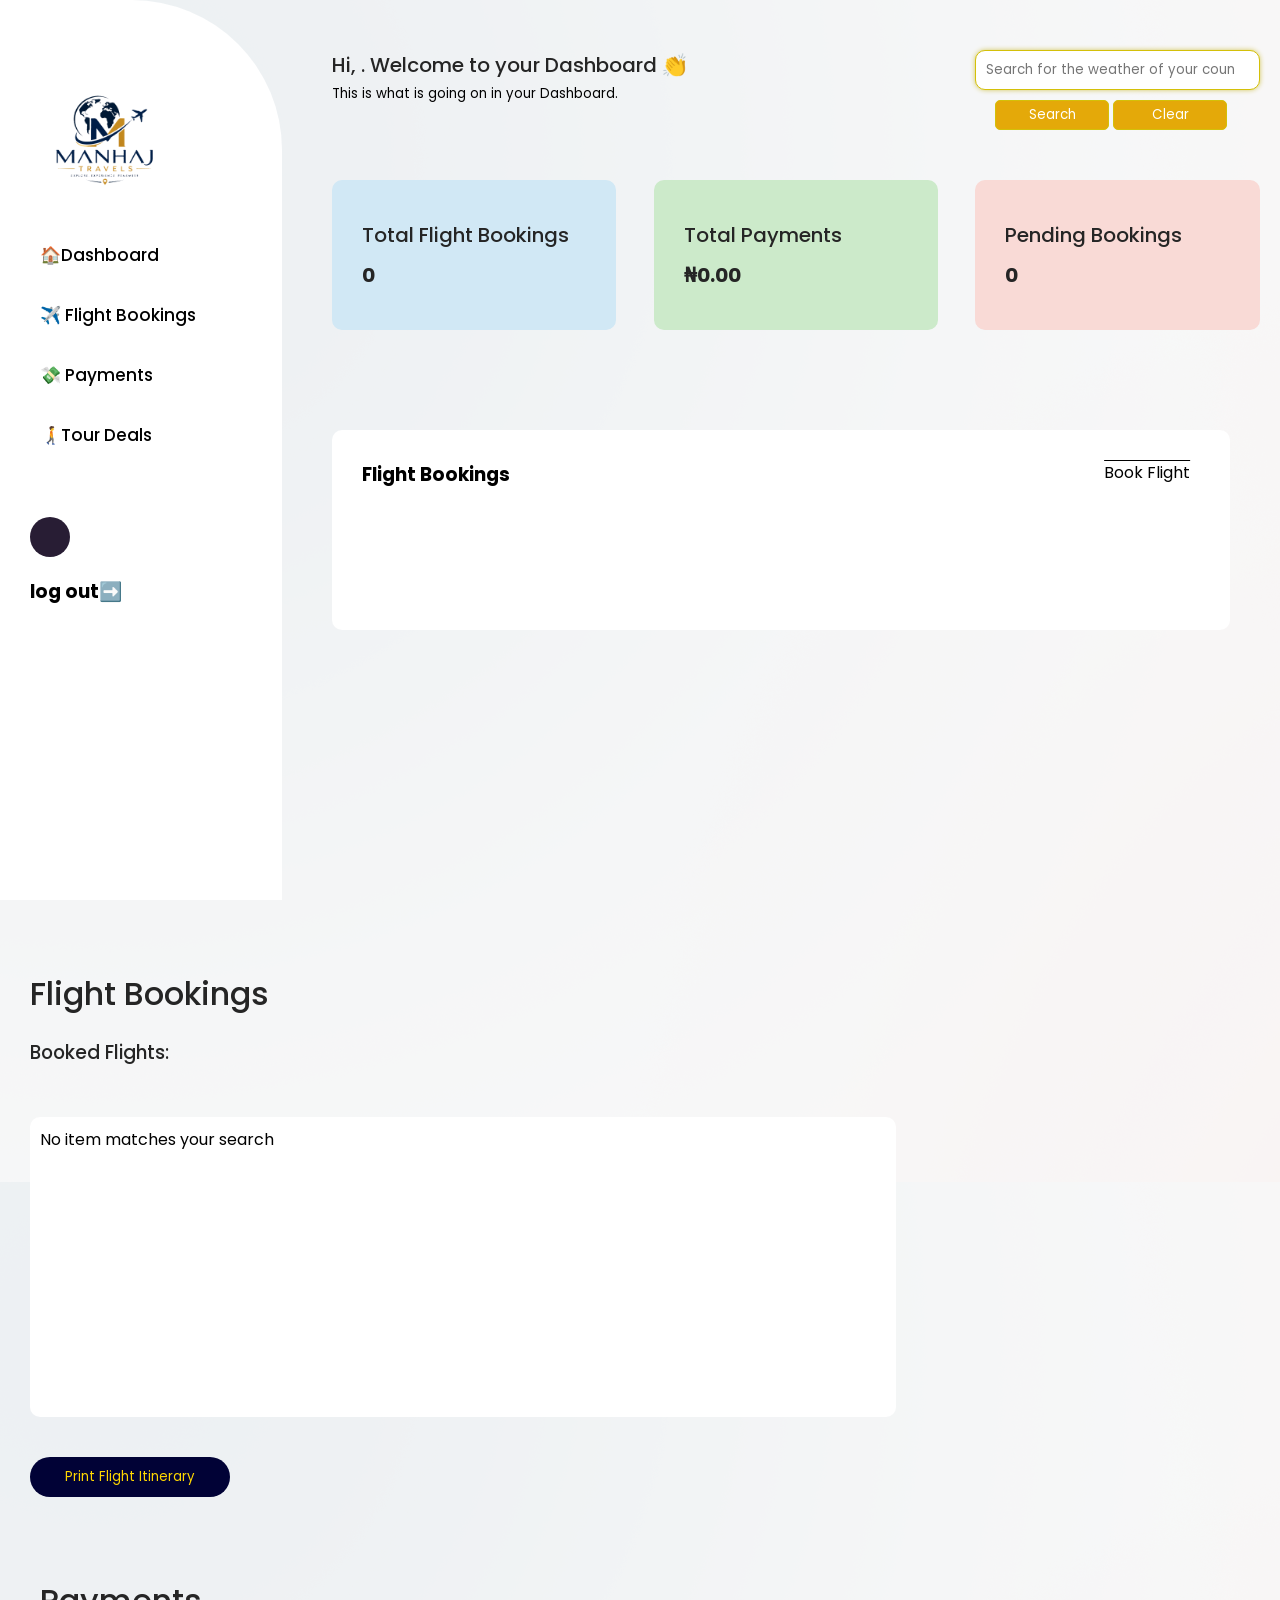
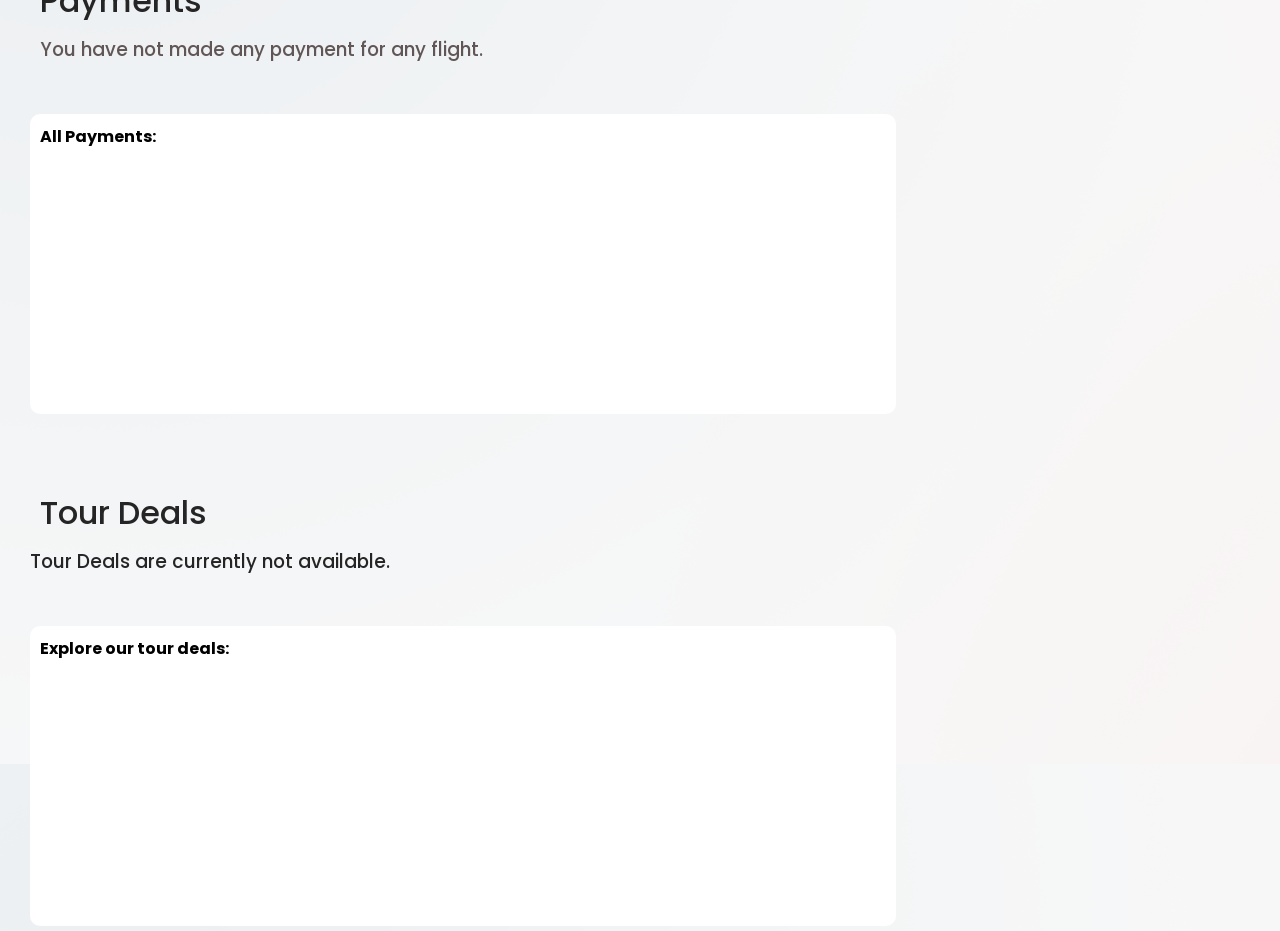
==== Dashboard/dashboard.html @ 9e6c0c67 "Initial commit" ====
<!DOCTYPE html>
<html lang="en">
<head>
    <meta charset="UTF-8">
    <meta name="viewport" content="width=, initial-scale=1.0">
    <title>Customer DashBoard - Manhaj travel and tours</title>
</head>
    <link rel="shortcut icon" href="/homepage/images/favicon.png" type="image/x-icon">
    <link rel="preconnect" href="https://fonts.googleapis.com">
    <link rel="preconnect" href="https://fonts.gstatic.com" crossorigin>
    <link href="https://fonts.googleapis.com/css2?family=Poppins:wght@300;400;500;600;700&display=swap" rel="stylesheet">  
    <link rel="stylesheet" href="https://cdnjs.cloudflare.com/ajax/libs/font-awesome/6.7.2/css/all.min.css">

<link rel="stylesheet" href="./dashboard.css">
<body>
    <div class="whole-container">
        <div class="side-bar">
            <a href="/index.html"><img src="/homepage/images/imagelogo.png" alt="" height="100px"></a>
            <div class="movements">
                <div onclick="dashb()">
                    <h3 class="dash"> 🏠Dashboard</h3>
                </div>
                <div  onclick="flightbook()" class="fly">
                    <h3>✈️ Flight Bookings</h3>
                </div>
                <div onclick="payments()">
                    <h3>💸 Payments</h3>
                </div>
                <div onclick="tourdeal()">
                    <h3>🚶‍➡️Tour Deals</h3>
                </div>
            </div>
            <div class="profile">
                <div class="image-profile"></div>
                <div class="detail">
                    <h3 class="profile-name"></h3>
                    <small class="profile-email"></small>
                </div>
            </div>
            <div class="log-out">
                <h3 class="moveOut">log out➡️</h3>
            </div>
        </div>
        <div class="dashboard">
            <div class="heading-message">
                <div>
                    <h3>Hi, <b class="see-name"></b>. Welcome to your Dashboard 👏</h3>
                    <p><small>This is what is going on in your Dashboard.</small></p>
                </div>
                <div class="weather">
                    <input type="search" name="weather" id="weather" placeholder="Search for the weather of your country">
                    <button id="weatherBtn">Search</button>
                    <button id="clearWeather" onclick="clearWeather()">Clear</button>
                    <output id="weather-output">
                        <p id="country-name"></p>
                        <p id="temperature"></p>
                    </output>
                </div>
            </div>
            <div class="cards">
                <div>
                    <h4>Total Flight Bookings</h4>
                    <h4 class="total">0</h4>
                </div>
                <div>
                    <h4>Total Payments</h4>
                    <h4>₦<b class="money-payments">0</b>.00</h4>
                </div>
                <div>
                    <h4>Pending Bookings</h4>
                    <h4 class="pending">0</h4>
                </div>
            </div>
            <div class="all-flights">
                <div>
                    <h3>Flight Bookings</h3>
                    <div>
                        <a href="/index.html">Book Flight</a>
                    </div>
                </div>
                <div>
                    <p class="realDate"></p>
                    <p class="realTime"></p>
                </div>
            </div>
        </div>

        <div class="flight-bookings">
            <h1>Flight Bookings</h1>
            <div class="booked-flight">
                <h3>Booked Flights: </h3><h3 class="insideBookOrigin"></h3>
            </div>
            <div class="available-flight">
                <div>
                    <p>No item matches your search</p>
                </div>
                <div>
                    <a href="/bookedflight/flight.html" class="seeFlight"><button onclick="printFlight()" >Print Flight Itinerary</button></a>
                </div>
            </div>
        </div>

        <div  class="pay">
            <h1>Payments</h1>
            <h3>You have not made any payment for any flight.</h3>
            <div>
                <h4>All Payments:</h4>
            </div>
        </div>
        <div class="tour">
            <h1>Tour Deals</h1>
            <h3>Tour Deals are currently not available.</h3>
            <div>
                <h4>Explore our tour deals:</h4>
            </div>
        </div>
    </div>
</body>
</html>
<script src="./dashboard.js"></script>
---- Dashboard/dashboard.css ----
*{
    margin: 0;
    padding: 0;
    box-sizing: border-box;
}
html{
    scroll-behavior: smooth;
    font-family:"Poppins",sans-serif;
}
.whole-container{
    background-image: url(/homepage/images/backgroundimage.png);
    display: flex;
    flex-wrap: wrap;
}

.side-bar{
    background-color: white;
    border-radius: 0px 150px 0px 0px;
    padding: 90px 0px 0px 30px;
    width: 22%;
    height: 100vh;
    position: sticky;
}
.side-bar>a>img{
    margin-bottom: 20px;
}
.movements>div{
    height: 50px;
    cursor:pointer;
    padding: 5px 0px 0px 10px;
    text-align: start;
    width: 90%;
    border-radius: 5px;
    margin: 10px 0px;
}
.movements>div:hover{
    transition: 1s ease;
    color: white;
    font-weight: 600;
    font-family:"Poppins",sans-serif;
    background-color: rgba(14, 2, 27, 0.89);
    box-shadow: 0px 0px 10px 0px rgb(224, 196, 126);
}
.move{
    transition: 1s ease;
    text-transform: uppercase;
    color: white;
    font-weight: 600;
    font-family:"Poppins",sans-serif;
    background-color: rgba(14, 2, 27, 0.89);
    box-shadow: 0px 0px 10px 0px rgb(224, 196, 126);
}
.movements>div>h3{
    margin: 10px 0px;
    font-size: 17px;
    font-weight: 450;
}
.profile{
    display: flex;
    justify-content: space-between;
}
.image-profile{
    margin-top: 50px;
    width: 40px;
    text-transform: uppercase;
    height: 40px;
    border-radius: 100%;
    background-color: rgba(14, 2, 27, 0.89);
}
.detail{
    margin: 45px 25px 0px -20px;
}
.heading-message{
    margin: 50px 0px 50px 50px;
    display: flex;
    flex-wrap: wrap;
    justify-content: space-between;
}
.heading-message>div:nth-of-type(2){
    width: 30%;
}
.weather>button{
    width: 40%;
    margin-top: 10px;
    height: 30px;
    font-family: "Poppins", sans-serif;
    background-color:#e4a909;
    color: white;
    border: 1px solid #d4c009;
    border-radius: 5px;

}
.heading-message>div:nth-of-type(2)>input{
    width: 100%;
    height: 40px;
    border-radius: 10px;
    outline: none;
    margin: 0px 20px 0px -20px;
    font-family: "Poppins", sans-serif;
    padding: 0px 10px;
    border: 1px solid #d4c009;
    box-shadow:  0px 0px 5px 0px #d3c75a;
}
.heading-message>div>h3{
    font-weight: 500;
    color: #252525;
    font-size: 20px;
}
.cards{
    margin: 50px 0px 0px 50px;
    display: flex;
    flex-wrap: wrap;
    justify-content: space-between;
}
.cards>div:nth-of-type(1){
    background-color: #d1e8f5;
    height: 150px;
    width: 30%;
    border-radius: 10px;
}
i{
    color:rgb(240, 9, 9);
    font-size:15px;
}
.cards>div:nth-of-type(2){
    height: 150px;
    width: 30%;
    border-radius: 10px;
    margin-left: -30px;
    background-color: #cceaca;
}
.cards>div:nth-of-type(3){
    height: 150px;
    width: 30%;
    border-radius: 10px;
    margin: 0px 20px 0px -30px;
    background-color: #f9dad6;
}
.cards>div:nth-of-type(1)>h4:nth-of-type(1){
    padding-top: 20px;
    margin: 20px 0px 10px 30px;
    font-weight: 500;
    color: #252525;
    font-size: 20px;

}
.cards>div:nth-of-type(1)>h4:nth-of-type(2){
    color: #252525;
    margin-left: 30px;
    font-size: 20px;

}
.cards>div:nth-of-type(2)>h4:nth-of-type(1){
    padding-top: 20px;
    margin: 20px 0px 10px 30px;
    font-weight: 500;
    color: #252525;
    font-size: 20px;

}
.cards>div:nth-of-type(2)>h4:nth-of-type(2){
    color: #252525;
    margin-left: 30px;
    font-size: 20px;

}
.cards>div:nth-of-type(3)>h4:nth-of-type(1){
    padding-top: 20px;
    margin: 20px 0px 10px 30px;
    font-weight: 500;
    color: #252525;
    font-size: 20px;

}
.cards>div:nth-of-type(3)>h4:nth-of-type(2){
    color: #252525;
    margin-left: 30px;
    font-size: 20px;

}
.whole-container>div:nth-of-type(2){
    width: 78%;
}
.all-flights{
    width: 90%;
    padding: 30px;
    height: 200px;
    border-radius: 10px;
    background-color: white;
    margin: 100px 0px 0px 50px;
}
.all-flights>div:nth-of-type(1){
    display: flex;
    justify-content: space-between;
}
.all-flights>div:nth-of-type(1)>div>a{
    margin: 0px 10px;
    text-decoration: overline;
    color: black;
}
.all-flights>div:nth-of-type(2){
    margin-top: 60px;
}
.booked-flight{
    padding: 10px 0px 0px 30px;
}
.available-flight{
    padding: 0px 0px 5px 30px;

}
.available-flight>div:nth-of-type(2)>a>button{
    background-color: rgb(1, 2, 54);
    color: gold;
    font-family: "Poppins", sans-serif;
    height: 40px;
    margin-top: 40px;
    border-radius: 30px;
    border: none;
    width: 200px;
}
.pay{
    padding: 50px 0px 5px 30px;
    width: 70%;
}
.pay>h1{
    font-weight: 500;
    color: #252525;
    margin: 20px 0px 10px 10px;
}
.pay>h3{
    font-weight: 500;
    color: #615656;
    margin: 0px 0px 10px 10px;
}
.pay>div{
    width: 100%;
    background-color: white;
    height: 300px;
    margin: 50px 0px 0px 00px;
    padding: 10px;
    border-radius: 10px;
}
.tour{
    padding: 50px 0px 5px 30px;
    width: 70%;
}
.tour>h3{
    font-weight: 500;
    color: #252525;
}
.tour>h1{
    font-weight: 500;
    color: #252525;
    margin: 20px 0px 10px 10px;
}
.tour>div{
    width: 100%;
    background-color: white;
    height: 300px;
    margin: 50px 0px 0px 00px;
    padding: 10px;
    border-radius: 10px;
}
.flight-bookings{
    padding: 50px 0px 5px 0px;
    width: 70%;
}
.flight-bookings>h1{
    font-weight: 500;
    color: #252525;
    margin: 20px 0px 10px 30px;
}
.flight-bookings>div>h3{
    font-weight: 500;
    color: #252525;

}
.available-flight>div:nth-of-type(1){
    width: 100%;
    background-color: white;
    height: 300px;
    margin: 50px 0px 0px 00px;
    padding: 10px;
    border-radius: 10px;
}
.log-out{
    margin-top: 20px;
    cursor: pointer;
}


@media (max-width:1024px){

    .side-bar{
        width:30%;
        padding:50px 20px;
        border-radius:0 70px 0 0;
    }

    .whole-container>div:nth-of-type(2){
        width:70%;
    }

    .cards{
        gap:20px;
        justify-content:center;
    }

    .cards>div:nth-of-type(1),
    .cards>div:nth-of-type(2),
    .cards>div:nth-of-type(3){
        width:45%;
        margin:0;
    }

    .all-flights{
        width:90%;
    }

    .flight-bookings,
    .pay,
    .tour{
        width:70%;
    }

}


@media (max-width:768px){

    .whole-container{
        flex-direction:column;
    }

    .side-bar{
        width:100%;
        height:auto;
        position:relative;
        border-radius:0;
        padding:20px;
    }

    .side-bar>a>img{
        height:70px;
    }

    .movements>div{
        width:100%;
    }

    .profile{
        margin-top:20px;
        justify-content:flex-start;
        gap:15px;
    }

    .detail{
        margin:50px 0 0 0;
    }

    .dashboard,
    .flight-bookings,
    .pay,
    .tour,
    .whole-container>div:nth-of-type(2){
        width:100%;
    }

    .heading-message{
        margin:25px 20px;
    }

    .heading-message h3{
        font-size:24px;
    }
    .heading-message{
        flex-direction:column;
        gap:20px;
    }
    .heading-message>div:nth-of-type(2){
        width:100%;
        margin-top:10px;
        margin-left: 20px;
    }
    .heading-message>div:nth-of-type(2)>input{
        width: 90%;
        text-align: center;
    }
    .weather>button{
        width: 50%;
    }
    .cards{
        margin:20px;
        display:flex;
        flex-direction:column;
        gap:20px;
    }

    .cards>div:nth-of-type(1),
    .cards>div:nth-of-type(2),
    .cards>div:nth-of-type(3){
        width:100%;
        margin:0;
    }

    .all-flights{
        width:calc(100% - 40px);
        margin:30px 20px;
        padding:20px;
    }

    .all-flights>div:first-child{
        flex-direction:column;
        gap:10px;
    }

    .flight-bookings,
    .pay,
    .tour{
        padding:20px;
    }

    .available-flight>div{
        overflow-x:auto;
    }

}

@media (max-width:480px){

    .heading-message h3{
        font-size:20px;
    }

    .cards>div{
        height:130px;
    }

    .cards h4{
        font-size:17px !important;
    }

    .all-flights{
        height:auto;
    }

    .movements>div>h3{
        font-size:15px;
    }

    .profile-name,
    .profile-email{
        font-size:14px;
    }

}
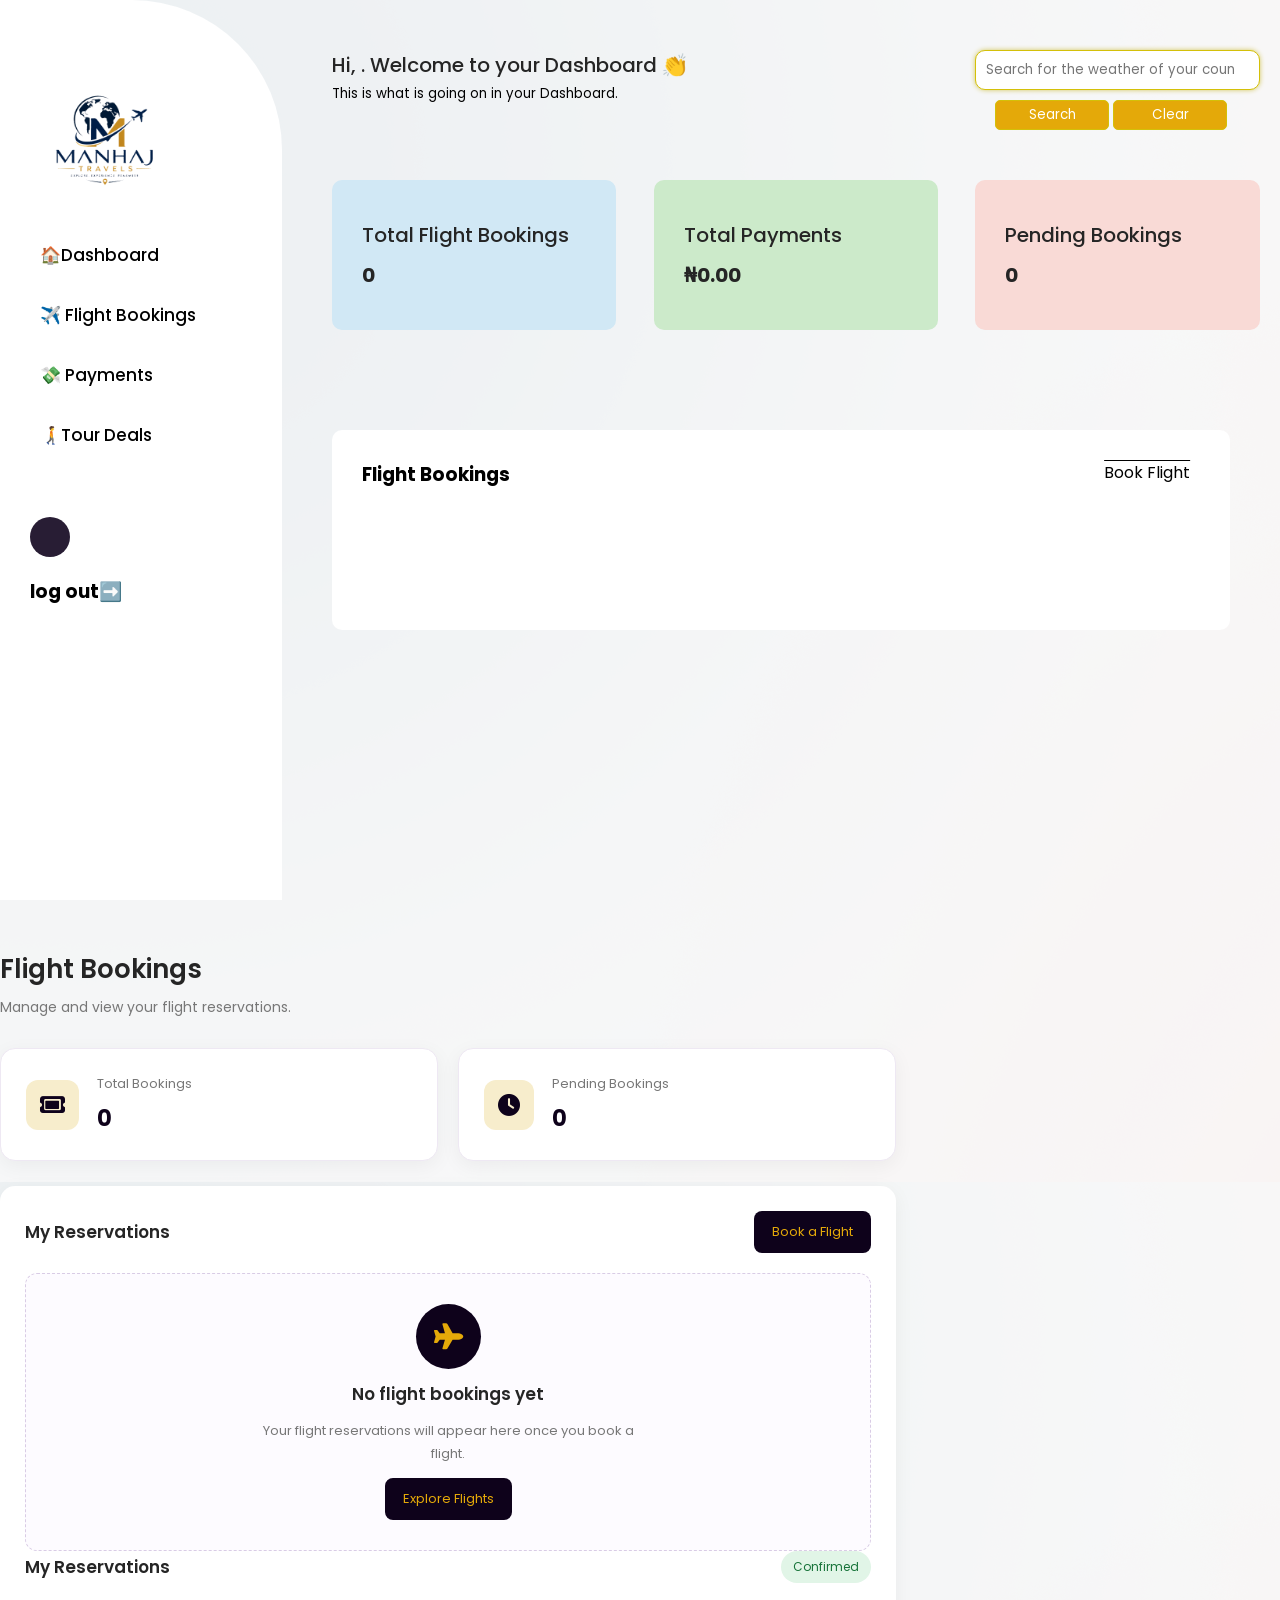
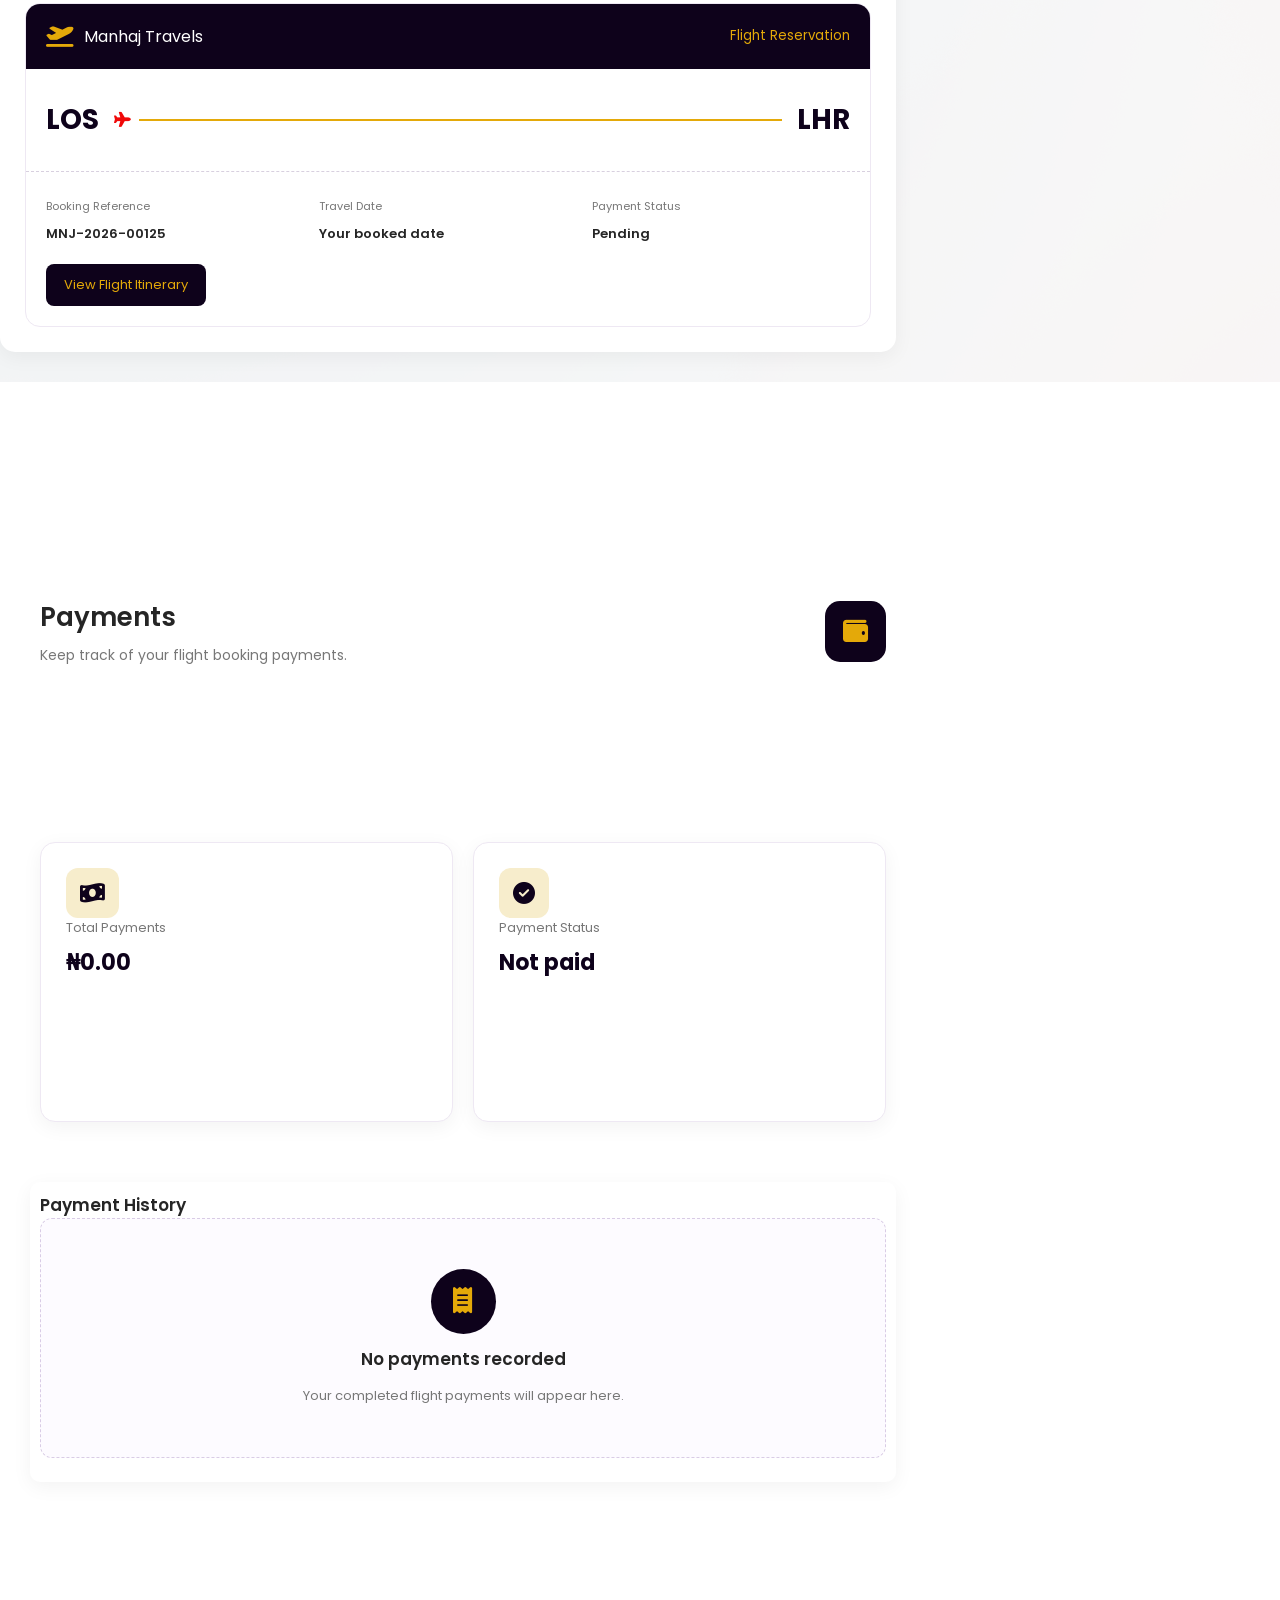
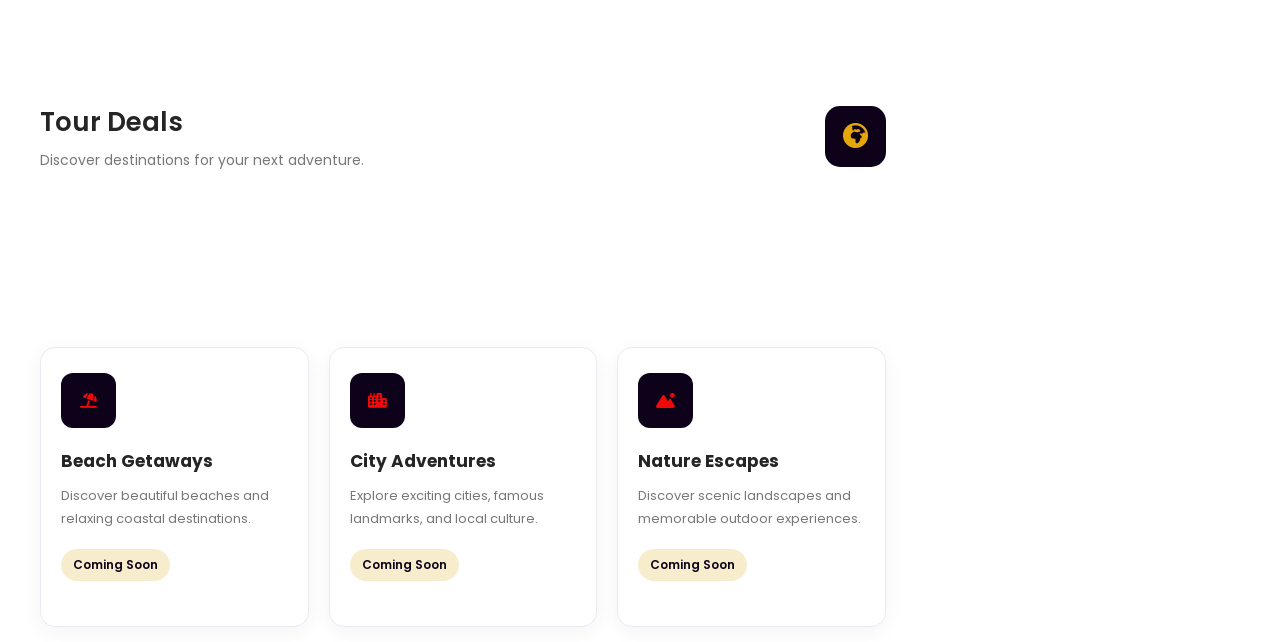
==== commit c3f6ec68: "Improve dashboard design and responsiveness" ====
--- a/Dashboard/dashboard.html
+++ b/Dashboard/dashboard.html
@@ -1,120 +1,288 @@
-<!DOCTYPE html>
+<!doctype html>
 <html lang="en">
-<head>
-    <meta charset="UTF-8">
-    <meta name="viewport" content="width=, initial-scale=1.0">
+  <head>
+    <meta charset="UTF-8" />
+    <meta name="viewport" content="width=, initial-scale=1.0" />
     <title>Customer DashBoard - Manhaj travel and tours</title>
-</head>
-    <link rel="shortcut icon" href="/homepage/images/favicon.png" type="image/x-icon">
-    <link rel="preconnect" href="https://fonts.googleapis.com">
-    <link rel="preconnect" href="https://fonts.gstatic.com" crossorigin>
-    <link href="https://fonts.googleapis.com/css2?family=Poppins:wght@300;400;500;600;700&display=swap" rel="stylesheet">  
-    <link rel="stylesheet" href="https://cdnjs.cloudflare.com/ajax/libs/font-awesome/6.7.2/css/all.min.css">
-
-<link rel="stylesheet" href="./dashboard.css">
-<body>
+  </head>
+  <link
+    rel="shortcut icon"
+    href="/homepage/images/favicon.png"
+    type="image/x-icon"
+  />
+  <link rel="preconnect" href="https://fonts.googleapis.com" />
+  <link rel="preconnect" href="https://fonts.gstatic.com" crossorigin />
+  <link
+    href="https://fonts.googleapis.com/css2?family=Poppins:wght@300;400;500;600;700&display=swap"
+    rel="stylesheet"
+  />
+  <link
+    rel="stylesheet"
+    href="https://cdnjs.cloudflare.com/ajax/libs/font-awesome/6.7.2/css/all.min.css"
+  />
+
+  <link rel="stylesheet" href="./dashboard.css" />
+  <body>
     <div class="whole-container">
-        <div class="side-bar">
-            <a href="/index.html"><img src="/homepage/images/imagelogo.png" alt="" height="100px"></a>
-            <div class="movements">
-                <div onclick="dashb()">
-                    <h3 class="dash"> 🏠Dashboard</h3>
-                </div>
-                <div  onclick="flightbook()" class="fly">
-                    <h3>✈️ Flight Bookings</h3>
-                </div>
-                <div onclick="payments()">
-                    <h3>💸 Payments</h3>
-                </div>
-                <div onclick="tourdeal()">
-                    <h3>🚶‍➡️Tour Deals</h3>
-                </div>
-            </div>
-            <div class="profile">
-                <div class="image-profile"></div>
-                <div class="detail">
-                    <h3 class="profile-name"></h3>
-                    <small class="profile-email"></small>
-                </div>
-            </div>
-            <div class="log-out">
-                <h3 class="moveOut">log out➡️</h3>
-            </div>
-        </div>
-        <div class="dashboard">
-            <div class="heading-message">
-                <div>
-                    <h3>Hi, <b class="see-name"></b>. Welcome to your Dashboard 👏</h3>
-                    <p><small>This is what is going on in your Dashboard.</small></p>
-                </div>
-                <div class="weather">
-                    <input type="search" name="weather" id="weather" placeholder="Search for the weather of your country">
-                    <button id="weatherBtn">Search</button>
-                    <button id="clearWeather" onclick="clearWeather()">Clear</button>
-                    <output id="weather-output">
-                        <p id="country-name"></p>
-                        <p id="temperature"></p>
-                    </output>
-                </div>
-            </div>
-            <div class="cards">
-                <div>
-                    <h4>Total Flight Bookings</h4>
-                    <h4 class="total">0</h4>
-                </div>
-                <div>
-                    <h4>Total Payments</h4>
-                    <h4>₦<b class="money-payments">0</b>.00</h4>
-                </div>
-                <div>
-                    <h4>Pending Bookings</h4>
-                    <h4 class="pending">0</h4>
-                </div>
-            </div>
-            <div class="all-flights">
-                <div>
-                    <h3>Flight Bookings</h3>
-                    <div>
-                        <a href="/index.html">Book Flight</a>
-                    </div>
-                </div>
-                <div>
-                    <p class="realDate"></p>
-                    <p class="realTime"></p>
-                </div>
-            </div>
-        </div>
-
-        <div class="flight-bookings">
+      <input type="checkbox" id="menu-toggle" />
+      <label for="menu-toggle" class="hamburger">
+        <span></span>
+        <span></span>
+        <span></span>
+      </label>
+      <div class="side-bar">
+        <a href="/index.html"
+          ><img src="/homepage/images/imagelogo.png" alt="" height="100px"
+        /></a>
+        <div class="movements">
+          <div onclick="dashb()">
+            <h3 class="dash">🏠Dashboard</h3>
+          </div>
+          <div onclick="flightbook()" class="fly">
+            <h3>✈️ Flight Bookings</h3>
+          </div>
+          <div onclick="payments()">
+            <h3>💸 Payments</h3>
+          </div>
+          <div onclick="tourdeal()">
+            <h3>🚶‍➡️Tour Deals</h3>
+          </div>
+        </div>
+        <div class="profile">
+          <div class="image-profile"></div>
+          <div class="detail">
+            <h3 class="profile-name"></h3>
+            <small class="profile-email"></small>
+          </div>
+        </div>
+        <div class="log-out">
+          <h3 class="moveOut">log out➡️</h3>
+        </div>
+      </div>
+      <div class="dashboard">
+        <div class="heading-message">
+          <div>
+            <h3>Hi, <b class="see-name"></b>. Welcome to your Dashboard 👏</h3>
+            <p><small>This is what is going on in your Dashboard.</small></p>
+          </div>
+          <div class="weather">
+            <input
+              type="search"
+              name="weather"
+              id="weather"
+              placeholder="Search for the weather of your country"
+            />
+            <button id="weatherBtn">Search</button>
+            <button id="clearWeather" onclick="clearWeather()">Clear</button>
+            <output id="weather-output">
+              <p id="country-name"></p>
+              <p id="temperature"></p>
+            </output>
+          </div>
+        </div>
+        <div class="cards">
+          <div>
+            <h4>Total Flight Bookings</h4>
+            <h4 class="total">0</h4>
+          </div>
+          <div>
+            <h4>Total Payments</h4>
+            <h4>₦<b class="money-payments">0</b>.00</h4>
+          </div>
+          <div>
+            <h4>Pending Bookings</h4>
+            <h4 class="pending">0</h4>
+          </div>
+        </div>
+        <div class="all-flights">
+          <div>
+            <h3>Flight Bookings</h3>
+            <div>
+              <a href="/index.html">Book Flight</a>
+            </div>
+           
+          </div>
+          <div>
+            <p class="realDate"></p>
+            <p class="realTime"></p>
+          </div>
+        </div>
+      </div>
+
+      <div class="flight-bookings">
+        <div class="section-heading">
+          <div>
             <h1>Flight Bookings</h1>
-            <div class="booked-flight">
-                <h3>Booked Flights: </h3><h3 class="insideBookOrigin"></h3>
-            </div>
-            <div class="available-flight">
-                <div>
-                    <p>No item matches your search</p>
-                </div>
-                <div>
-                    <a href="/bookedflight/flight.html" class="seeFlight"><button onclick="printFlight()" >Print Flight Itinerary</button></a>
-                </div>
-            </div>
-        </div>
-
-        <div  class="pay">
+            <p>Manage and view your flight reservations.</p>
+          </div>
+        </div>
+
+        <div class="booking-summary">
+          <div class="summary-card">
+            <i class="fa-solid fa-ticket"></i>
+            <div>
+              <p>Total Bookings</p>
+              <h2 class="total2">0</h2>
+            </div>
+          </div>
+
+          <div class="summary-card">
+            <i class="fa-solid fa-clock"></i>
+            <div>
+              <p>Pending Bookings</p>
+              <h2 class="pending2">0</h2>
+            </div>
+          </div>
+        </div>
+
+        <div class="content-card">
+          <div class="content-card-heading">
+            <h3>My Reservations</h3>
+            <a href="/index.html">Book a Flight</a>
+          </div>
+
+          <div class="empty-state">
+            <i class="fa-solid fa-plane"></i>
+            <h3>No flight bookings yet</h3>
+            <p>
+              Your flight reservations will appear here once you book a flight.
+            </p>
+            <a href="/index.html" class="primary-btn">Explore Flights</a>
+          </div>
+
+          <div class="booked-content" id="booked-content">
+          
+            <div class="content-card-heading">
+              <h3>My Reservations</h3>
+              <span class="booking-status">Confirmed</span>
+            </div>
+
+            <div class="flight-ticket">
+              <div class="ticket-top">
+                <div>
+                  <i class="fa-solid fa-plane-departure"></i>
+                  <span>Manhaj Travels</span>
+                </div>
+                <small>Flight Reservation</small>
+              </div>
+
+              <div class="flight-route">
+                <div>
+                  <h2 class="booking-origin">LOS</h2>
+                  
+                </div>
+
+                <div class="route-line">
+                  <i class="fa-solid fa-plane"></i>
+                  <span></span>
+                </div>
+
+                <div>
+                  <h2 class="booking-destination">LHR</h2>
+                
+                </div>
+              </div>
+
+              <div class="ticket-details">
+                <div>
+                  <small>Booking Reference</small>
+                  <p class="booking-reference">MNJ-2026-00125</p>
+                </div>
+
+                <div>
+                  <small>Travel Date</small>
+                  <p class="booking-depart">Your booked date</p>
+                </div>
+
+                <div>
+                  <small>Payment Status</small>
+                  <p class="booking-payment">Pending</p>
+                </div>
+              </div>
+
+              <a href="/bookedflight/flight.html" class="primary-btn">
+                View Flight Itinerary
+              </a>
+            </div>
+          </div>
+        </div>
+        </div>
+      </div>
+
+      <div class="pay">
+        <div class="section-heading">
+          <div>
             <h1>Payments</h1>
-            <h3>You have not made any payment for any flight.</h3>
-            <div>
-                <h4>All Payments:</h4>
-            </div>
-        </div>
-        <div class="tour">
+            <p>Keep track of your flight booking payments.</p>
+          </div>
+          <i class="fa-solid fa-wallet"></i>
+        </div>
+
+        <div class="payment-summary">
+          <div class="payment-card">
+            <i class="fa-solid fa-money-bill-wave"></i>
+            <p>Total Payments</p>
+            <h2>₦<b class="money-payments">0</b>.00</h2>
+          </div>
+
+          <div class="payment-card">
+            <i class="fa-solid fa-circle-check"></i>
+            <p>Payment Status</p>
+            <h2>Not paid</h2>
+          </div>
+        </div>
+
+        <div class="content-card">
+          <h3>Payment History</h3>
+
+          <div class="empty-state">
+            <i class="fa-solid fa-receipt"></i>
+            <h3>No payments recorded</h3>
+            <p>Your completed flight payments will appear here.</p>
+          </div>
+        </div>
+        
+      </div>
+
+      <div class="tour">
+        <div class="section-heading">
+          <div>
             <h1>Tour Deals</h1>
-            <h3>Tour Deals are currently not available.</h3>
-            <div>
-                <h4>Explore our tour deals:</h4>
-            </div>
-        </div>
+            <p>Discover destinations for your next adventure.</p>
+          </div>
+          <i class="fa-solid fa-earth-africa"></i>
+        </div>
+
+        <div class="tour-grid">
+          <div class="tour-card">
+            <div class="tour-icon">
+              <i class="fa-solid fa-umbrella-beach"></i>
+            </div>
+            <h3>Beach Getaways</h3>
+            <p>Discover beautiful beaches and relaxing coastal destinations.</p>
+            <span class="deal-status">Coming Soon</span>
+          </div>
+
+          <div class="tour-card">
+            <div class="tour-icon">
+              <i class="fa-solid fa-city"></i>
+            </div>
+            <h3>City Adventures</h3>
+            <p>Explore exciting cities, famous landmarks, and local culture.</p>
+            <span class="deal-status">Coming Soon</span>
+          </div>
+
+          <div class="tour-card">
+            <div class="tour-icon">
+              <i class="fa-solid fa-mountain-sun"></i>
+            </div>
+            <h3>Nature Escapes</h3>
+            <p>Discover scenic landscapes and memorable outdoor experiences.</p>
+            <span class="deal-status">Coming Soon</span>
+          </div>
+        </div>
+      </div>
     </div>
-</body>
+  </body>
 </html>
-<script src="./dashboard.js"></script>+<script src="./dashboard.js"></script>
--- a/Dashboard/dashboard.css
+++ b/Dashboard/dashboard.css
@@ -208,6 +208,355 @@
     padding: 0px 0px 5px 30px;
 
 }
+
+/* Section headings */
+.section-heading {
+    display: flex;
+    justify-content: space-between;
+    align-items: center;
+    gap: 15px;
+    margin-bottom: 30px;
+}
+
+.section-heading h1 {
+    color: #252525;
+    font-size: 26px;
+    font-weight: 600;
+    margin-bottom: 8px;
+}
+
+.section-heading p {
+    color: #777;
+    font-size: 14px;
+}
+
+.section-heading > i {
+    background: #0e021b;
+    color: #e4a909;
+    padding: 18px;
+    border-radius: 15px;
+    font-size: 25px;
+}
+
+/* Summary cards */
+.booking-summary,
+.payment-summary {
+    display: grid;
+    grid-template-columns: repeat(2, minmax(0, 1fr));
+    gap: 20px;
+    margin-bottom: 25px;
+}
+
+.summary-card,
+.payment-card {
+    background: white;
+    border: 1px solid #eee8f3;
+    border-radius: 15px;
+    padding: 25px;
+    box-shadow: 0 5px 20px rgba(14, 2, 27, 0.05);
+}
+
+.summary-card {
+    display: flex;
+    align-items: center;
+    gap: 18px;
+}
+
+.summary-card > i,
+.payment-card > i {
+    background: #f7edcc;
+    color: #0e021b;
+    padding: 14px;
+    border-radius: 12px;
+    font-size: 22px;
+}
+
+.summary-card p,
+.payment-card p {
+    color: #777;
+    font-size: 13px;
+    margin-bottom: 8px;
+}
+
+.summary-card h2,
+.payment-card h2 {
+    color: #0e021b;
+    font-size: 22px;
+    overflow-wrap: anywhere;
+}
+
+/* Main white content panels */
+.content-card {
+    background: white;
+    padding: 25px;
+    border-radius: 15px;
+    box-shadow: 0 5px 20px rgba(14, 2, 27, 0.05);
+    margin-bottom: 25px;
+}
+
+.content-card-heading {
+    display: flex;
+    justify-content: space-between;
+    align-items: center;
+    flex-wrap: wrap;
+    gap: 15px;
+    margin-bottom: 20px;
+}
+
+.content-card h3,
+.content-card-heading h3 {
+    color: #252525;
+    font-size: 17px;
+    font-weight: 600;
+}
+
+.content-card-heading > a,
+.primary-btn {
+    display: inline-block;
+    background: #0e021b;
+    color: #e4a909;
+    padding: 11px 18px;
+    border-radius: 8px;
+    text-decoration: none;
+    font-size: 13px;
+    transition: 0.3s ease;
+}
+
+.content-card-heading > a:hover,
+.primary-btn:hover {
+    background: #e4a909;
+    color: #0e021b;
+}
+
+/* Empty states */
+.empty-state {
+    min-height: 240px;
+    padding: 30px 15px;
+    display: flex;
+    flex-direction: column;
+    justify-content: center;
+    align-items: center;
+    text-align: center;
+    gap: 12px;
+    border: 1px dashed #d9cce5;
+    border-radius: 12px;
+    background: #fdfbff;
+}
+
+.empty-state > i {
+    color: #e4a909;
+    background: #0e021b;
+    width: 65px;
+    height: 65px;
+    display: flex;
+    align-items: center;
+    justify-content: center;
+    border-radius: 50%;
+    font-size: 26px;
+}
+
+.empty-state h3 {
+    color: #252525;
+    font-size: 17px;
+}
+
+.empty-state p {
+    color: #777;
+    font-size: 13px;
+    max-width: 380px;
+    line-height: 1.8;
+}
+.flight-ticket {
+    background: white;
+    border: 1px solid #eee8f3;
+    border-radius: 15px;
+    overflow: hidden;
+}
+
+.ticket-top {
+    background: #0e021b;
+    color: white;
+    padding: 20px;
+    display: flex;
+    justify-content: space-between;
+    align-items: center;
+    gap: 10px;
+}
+
+.ticket-top div {
+    display: flex;
+    align-items: center;
+    gap: 10px;
+}
+
+.ticket-top i {
+    color: #e4a909;
+    font-size: 22px;
+}
+
+.ticket-top small {
+    color: #e4a909;
+}
+
+.booking-status {
+    background: #e1f5e7;
+    color: #18743a;
+    padding: 7px 12px;
+    border-radius: 20px;
+    font-size: 12px;
+}
+
+.flight-route {
+    padding: 30px 20px;
+    display: grid;
+    grid-template-columns: auto minmax(40px, 1fr) auto;
+    align-items: center;
+    gap: 15px;
+}
+
+.flight-route h2 {
+    color: #0e021b;
+    font-size: 28px;
+}
+
+.flight-route p {
+    color: #777;
+    font-size: 13px;
+}
+
+.route-line {
+    display: flex;
+    align-items: center;
+    gap: 8px;
+    color: #e4a909;
+}
+
+.route-line span {
+    flex: 1;
+    height: 2px;
+    background: #e4a909;
+}
+
+.ticket-details {
+    border-top: 1px dashed #d8d0df;
+    padding: 20px;
+    display: grid;
+    grid-template-columns: repeat(3, minmax(0, 1fr));
+    gap: 15px;
+}
+
+.ticket-details small {
+    color: #777;
+    font-size: 11px;
+}
+
+.ticket-details p {
+    color: #252525;
+    font-size: 13px;
+    font-weight: 600;
+    overflow-wrap: anywhere;
+    margin-top: 7px;
+}
+
+.flight-ticket > .primary-btn {
+    margin: 0 20px 20px;
+}
+
+/* Tour cards */
+.tour-grid {
+    display: grid;
+    grid-template-columns: repeat(3, minmax(0, 1fr));
+    gap: 20px;
+}
+
+.tour-card {
+    background: white;
+    border: 1px solid #eee8f3;
+    padding: 25px 20px;
+    border-radius: 15px;
+    box-shadow: 0 5px 20px rgba(14, 2, 27, 0.05);
+    transition: transform 0.3s ease, box-shadow 0.3s ease;
+}
+
+.tour-card:hover {
+    transform: translateY(-5px);
+    box-shadow: 0 10px 25px rgba(14, 2, 27, 0.1);
+}
+
+.tour-icon {
+    width: 55px;
+    height: 55px;
+    background: #0e021b;
+    color: #e4a909;
+    display: flex;
+    justify-content: center;
+    align-items: center;
+    border-radius: 12px;
+    font-size: 24px;
+    margin-bottom: 20px;
+}
+
+.tour-card h3 {
+    color: #252525;
+    font-size: 17px;
+    margin-bottom: 10px;
+}
+
+.tour-card p {
+    color: #777;
+    font-size: 13px;
+    line-height: 1.8;
+    margin-bottom: 18px;
+}
+
+.deal-status {
+    display: inline-block;
+    background: #f7edcc;
+    color: #0e021b;
+    font-size: 12px;
+    font-weight: 600;
+    padding: 7px 12px;
+    border-radius: 20px;
+}
+
+/* Responsive */
+@media screen and (max-width: 900px) {
+    .tour-grid {
+        grid-template-columns: repeat(2, minmax(0, 1fr));
+    }
+}
+
+@media screen and (max-width: 600px) {
+    .section-heading h1 {
+        font-size: 22px;
+    }
+
+    .section-heading > i {
+        padding: 13px;
+        font-size: 20px;
+    }
+
+    .booking-summary,
+    .payment-summary,
+    .tour-grid {
+        grid-template-columns: minmax(0, 1fr);
+    }
+
+    .summary-card,
+    .payment-card {
+        padding: 20px;
+    }
+
+    .content-card {
+        padding: 15px;
+    }
+
+    .empty-state {
+        min-height: 200px;
+        padding: 25px 12px;
+    }
+}
+
 .available-flight>div:nth-of-type(2)>a>button{
     background-color: rgb(1, 2, 54);
     color: gold;
@@ -287,6 +636,32 @@
     margin-top: 20px;
     cursor: pointer;
 }
+#menu-toggle {
+    display: none;
+}
+
+/* Hamburger icon */
+.hamburger {
+    display: none;
+    background-color: rgba(70, 5, 70, 0.89);
+    color: white;
+    padding: 10px 14px;
+    border-radius: 5px;
+    font-size: 22px;
+    cursor: pointer;
+    z-index: 1002;
+    height: 40px;
+    border: ipx solid gold;
+}
+.hamburger span {
+    display: block;
+    width: 27px;
+    height: 3px;
+    background: gold;
+    border-radius: 5px;
+    margin: 3px 0;
+    transition: 0.3s ease;
+}
 
 
 @media (max-width:1024px){
@@ -332,13 +707,45 @@
         flex-direction:column;
     }
 
-    .side-bar{
-        width:100%;
-        height:auto;
-        position:relative;
-        border-radius:0;
-        padding:20px;
-    }
+    .hamburger {
+        display: block;
+        position: fixed;
+        top: 15px;
+        left: 80%;
+    }
+
+    .side-bar {
+        position: fixed;
+        top: 0;
+        left: 0;
+        width: 50%;
+        max-width: 85%;
+        height: 100vh;
+        overflow-y: auto;
+        background-color: white;
+        padding: 65px 15px 20px;
+        z-index: 1001;
+
+        transform: translateX(-100%);
+        transition: transform 0.3s ease;
+    }
+    #menu-toggle:checked ~ .side-bar {
+        transform: translateX(0);
+    }
+
+    /* Change hamburger bars to an X */
+    #menu-toggle:checked + .hamburger span:nth-child(1) {
+        transform: translateY(9px) rotate(45deg);
+    }
+
+    #menu-toggle:checked + .hamburger span:nth-child(2) {
+        opacity: 0;
+    }
+
+    #menu-toggle:checked + .hamburger span:nth-child(3) {
+        transform: translateY(-5px) rotate(-45deg);
+    }
+
 
     .side-bar>a>img{
         height:70px;
@@ -427,8 +834,11 @@
 }
 
 @media (max-width:480px){
-
+    .side-bar{
+        width:90%;
+    }
     .heading-message h3{
+        padding-top: 30px;
         font-size:20px;
     }
 
@@ -452,5 +862,23 @@
     .profile-email{
         font-size:14px;
     }
-
-}+    .empty-state {
+        padding: 30px 15px;
+    }
+
+    .ticket-top {
+        align-items: flex-start;
+        flex-direction: column;
+    }
+
+    .flight-route {
+        padding: 25px 15px;
+        gap: 8px;
+    }
+
+    .flight-route h2 {
+        font-size: 18px;
+    }
+}
+
+
